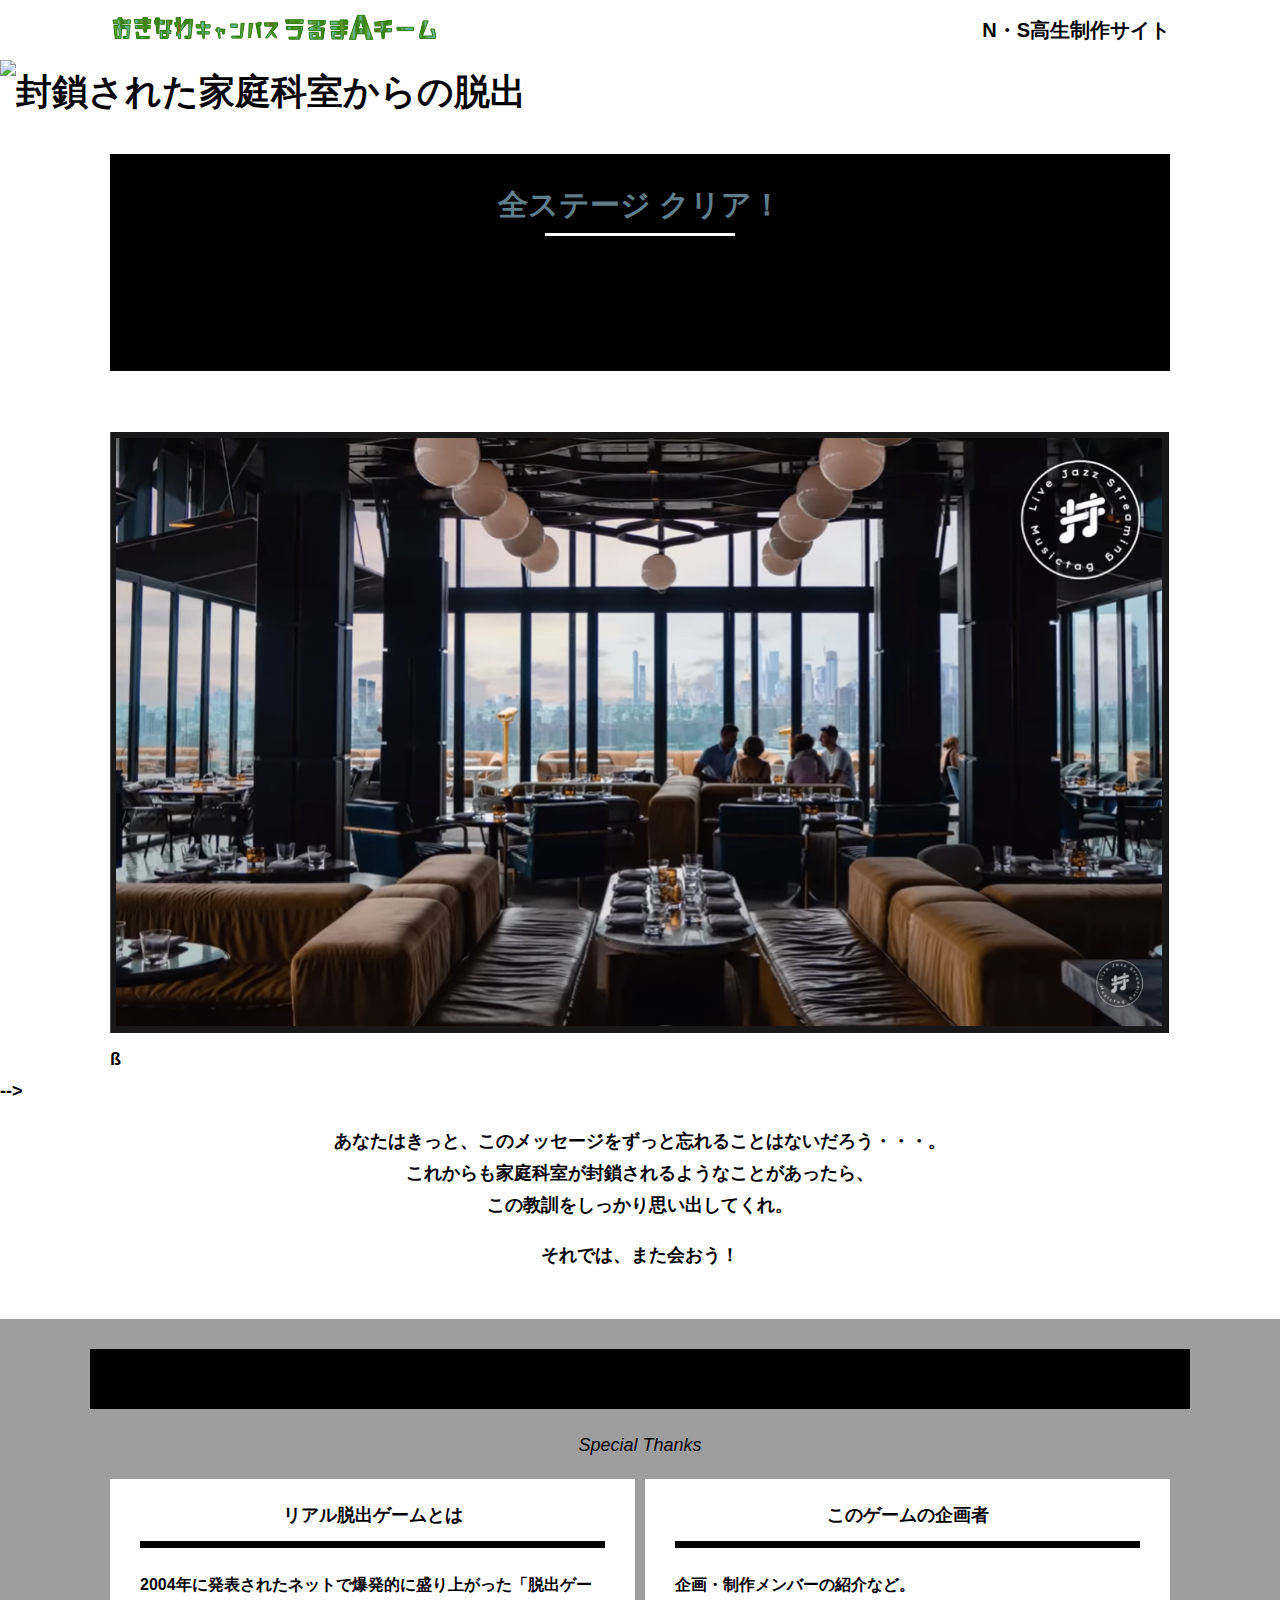
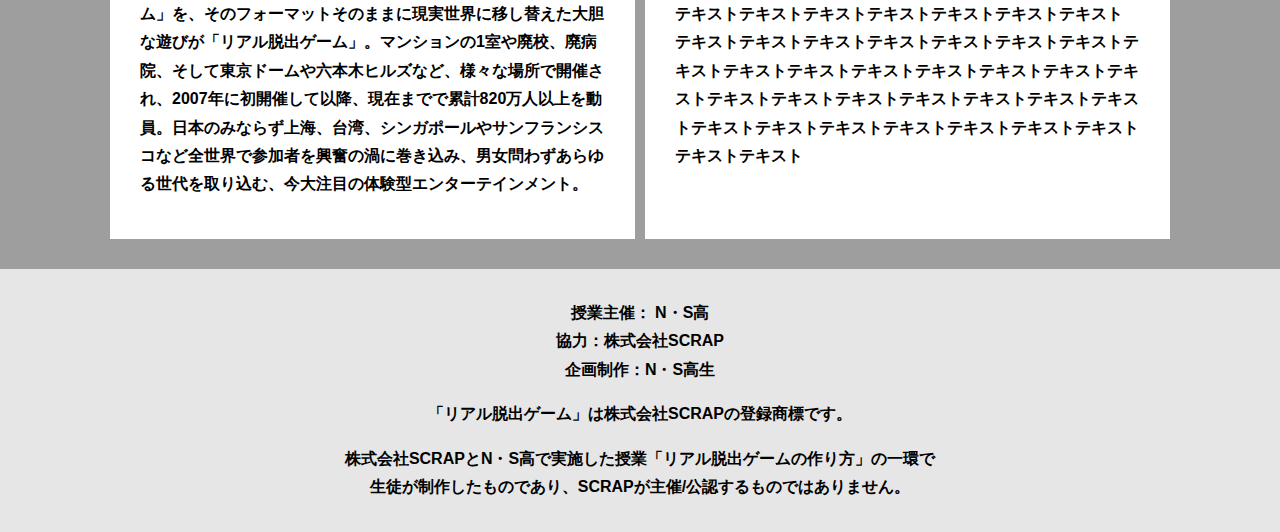
==== final.html @ bbbd915b "Update final.html" ====
<!DOCTYPE html>
<html lang="ja">
<head>
  <meta charset="UTF-8">
  <meta http-equiv="X-UA-Compatible" content="IE=edge">
  <meta name="viewport" content="width=device-width, initial-scale=1.0">
  <title>封鎖された家庭科室からの脱出 │ Project N</title>
  <link rel="stylesheet" href="assets/css/normalize.css">
  <link rel="stylesheet" href="assets/css/style.css">
</head>
<body>
  <header class="header">
    <div class="container">
      <div class="header__logo"><img src="assets/images/logo.svg" alt="チームロゴ"></div>
      <div class="header__name">N・S高生制作サイト</div>
    </div>
  </header>
  <main class="main final-page">
    <!-- タイトルエリア　ここから -->
    <h1 class="main-title"><img src="assets/images/メイン2.gif" alt="封鎖された家庭科室からの脱出"></h1>
    <!-- タイトルエリア　ここまで -->
    <section class="section">
      <div class="container">
        <div class="box bg-color--subcolor">
          <h2 class="section-title--border">全ステージ クリア！</h2>
          <p class="text-center">おめでとう！あなたはついに全ての謎を解き、先生を救うことができた！<br>
            そして先生からあるメッセージが伝えられた・・・</p>
        </div>
      </div>
    </section>
    <section class="section">
      <div class="container">
          <figure class="image__container">
             <img src="assets/images/stage.png" alt="">
          </figure>

<!--  YouTube貼り付け
            <div class="youtube__container">
              <div class="youtube">
                <iframe width="560" height="315" src="https://www.youtube.com/embed/IRyJe-0Uie0?controls=0" title="YouTube video player" frameborder="0" allow="accelerometer; autoplay; clipboard-write; encrypted-media; gyroscope; picture-in-picture" allowfullscreen></iframe>
              </div>
            </div>
Youtube貼り付けここまで-->
          ß
      </div>
         -->
        <p class="text-center">あなたはきっと、このメッセージをずっと忘れることはないだろう・・・。<br>
          これからも家庭科室が封鎖されるようなことがあったら、<br>
          この教訓をしっかり思い出してくれ。</p>
        <p class="text-center">それでは、また会おう！</p>
      </div>
    </section>
    <section class="section bg-color--keycolor">
      <div class="container">
        <h2 class="section-title">遊んでくれてありがとう！</h2>
        <p class="font-eng text-center">Special Thanks</p>
        <div class="row">
          <div class="column">
            <div class="card">
              <h3 class="card__title">リアル脱出ゲームとは</h3>
              <p class="card__content">2004年に発表されたネットで爆発的に盛り上がった「脱出ゲーム」を、そのフォーマットそのままに現実世界に移し替えた大胆な遊びが「リアル脱出ゲーム」。マンションの1室や廃校、廃病院、そして東京ドームや六本木ヒルズなど、様々な場所で開催され、2007年に初開催して以降、現在までで累計820万人以上を動員。日本のみならず上海、台湾、シンガポールやサンフランシスコなど全世界で参加者を興奮の渦に巻き込み、男女問わずあらゆる世代を取り込む、今大注目の体験型エンターテインメント。</p>
            </div>
          </div>
          <div class="column">
            <div class="card">
              <h3 class="card__title">このゲームの企画者</h3>
              <p class="card__content">企画・制作メンバーの紹介など。<br>
                テキストテキストテキストテキストテキストテキストテキスト<br>
                テキストテキストテキストテキストテキストテキストテキストテキストテキストテキストテキストテキストテキストテキストテキストテキストテキストテキストテキストテキストテキストテキストテキストテキストテキストテキストテキストテキストテキストテキストテキスト</p>
            </div>
          </div>
        </div>
      </div>
    </section>
  </main>
  <footer class="footer section bg-color--gray">
    <div class="container">
        <p class="text-center">授業主催： N・S高<br>協力：株式会社SCRAP<br>企画制作：N・S高生</p>
        <p class="text-center">「リアル脱出ゲーム」は株式会社SCRAPの登録商標です。</p>
        <p class="text-center">株式会社SCRAPとN・S高で実施した授業「リアル脱出ゲームの作り方」の一環で<br>生徒が制作したものであり、SCRAPが主催/公認するものではありません。</p>
    </div>
  </footer>
</body>
</html>
---- assets/css/style.css ----
@charset "UTF-8";
/****************************
 * 共通CSSのテンプレートです。
*****************************/
*,
*::before,
*::after {
  -webkit-box-sizing: border-box;
          box-sizing: border-box;
}

html {
  font-size: 18px;
  -webkit-box-sizing: border-box;
          box-sizing: border-box;
}

body {
  overflow-x: hidden;
  font-family: "游ゴシック体", "Yu Gothic", YuGothic, "ヒラギノ角ゴ Pro", "Hiragino Kaku Gothic Pro", "メイリオ", "Meiryo", sans-serif;
  font-size: 18px;
  line-height: 1.77778;
  font-weight: bold;
  text-decoration: none;
  border: none;
  list-style: none;
  color: #000;
  margin: 0;
}

img {
  width: 100%;
}

figure {
  margin: 0;
}

figcaption {
  margin-top: 30px;
  font-size: 14px;
}

@media screen and (max-width: 767px) {
  figcaption {
    font-size: 13px;
  }
}

input[type=text] {
  font-size: 18px;
  border: none;
  padding: 25px 35px;
  display: block;
  margin: 0 auto;
  max-width: 580px;
  width: 100%;
}

::-webkit-input-placeholder {
  color: #999;
}

:-ms-input-placeholder {
  color: #999;
}

::-ms-input-placeholder {
  color: #999;
}

::placeholder {
  color: #999;
}

button {
  cursor: pointer;
  display: block;
  border: none;
  margin: 0 auto;
  background-color: #607D8B;
  color: #fff;
  width: 287px;
  height: 55px;
}

/*******************
* Layout
*******************/
.section {
  padding-top: 30px;
  padding-bottom: 30px;
}

.section--clear {
  /* ステージクリア画面 */
  position: fixed;
  display: none;
  /* 読み込み時に一瞬表示されるのを防ぐ */
  -webkit-box-pack: center;
      -ms-flex-pack: center;
          justify-content: center;
  -webkit-box-align: center;
      -ms-flex-align: center;
          align-items: center;
  top: 0;
  bottom: 0;
  left: 0;
  right: 0;
  z-index: 200;
}

.section--clear.isClear {
  display: -webkit-box;
  display: -ms-flexbox;
  display: flex;
}

.container {
  width: 1100px;
  padding-left: 20px;
  padding-right: 20px;
  margin: 0 auto;
}

@media screen and (max-width: 1100px) {
  .container {
    width: calc(100% - 40px);
  }
}

.row {
  display: -webkit-box;
  display: -ms-flexbox;
  display: flex;
  -ms-flex-line-pack: stretch;
      align-content: stretch;
  gap: 10px;
}

.row + .row {
  margin-top: 20px;
}

.column {
  width: 100%;
}

.card {
  background-color: #fff;
  margin-bottom: 20px;
  height: 100%;
}

.card__title {
  font-size: 18px;
  text-align: center;
  margin: 0;
  padding: 20px 30px;
  position: relative;
  cursor: pointer;
}

.card__content {
  -webkit-transition: all 0.3s;
  transition: all 0.3s;
  font-size: 16px;
  padding: 20px 30px;
  margin: 0;
  position: relative;
}

.card__content::before {
  display: block;
  content: '';
  width: calc(100% - 60px);
  height: 7px;
  background-color: #000000;
  position: absolute;
  top: -10px;
  left: 30px;
}

.hint-page .card {
  height: auto;
}

.hint-page .card__content {
  display: none;
  text-align: center;
}

.hint-page .card__arrow {
  position: absolute;
  top: calc(50% - 12px);
  right: 45px;
  -webkit-transform: rotate(90deg);
          transform: rotate(90deg);
  -webkit-transition: all 0.3s;
  transition: all 0.3s;
  fill: #607D8B;
  width: 12px;
  height: 24px;
}

.hint-page .card.is-open .card__content {
  display: block;
}

.hint-page .card.is-open .card__arrow {
  -webkit-transform: rotate(-90deg);
          transform: rotate(-90deg);
}

.box {
  padding: 35px 30px;
}

.youtube {
  position: relative;
  width: 100%;
  padding-top: 56.25%;
}

.youtube iframe {
  position: absolute;
  top: 0;
  left: 0;
  width: 100%;
  height: 100%;
}

.youtube__container {
  max-width: 800px;
  margin: 0 auto;
}

/*********************
* Color
*********************/
.bg-color--keycolor {
  background-color: #9E9E9E;
}

.bg-color--subcolor {
  background-color: #000000;
}

.bg-color--gray {
  background-color: #e6e6e6;
}

/*********************
* title
**********************/
.main-title {
  margin: 0;
}

.sub-title {
  text-align: center;
  font-size: 18px;
  line-height: 1.66667;
}

.sub-title__bg {
  background-color: #fcee21;
  padding-left: 1rem;
  padding-right: 1rem;
}

.section-title {
  font-size: 24px;
  line-height: 1.75;
  text-align: center;
  padding: 9px 20px;
  background-color: #000000;
  margin: 0 -20px 20px -20px;
}

.section-title__stage {
  display: inline-block;
  margin-right: 2rem;
}

.section-title--keycolorlight {
  background-color: #9E9E9E;
}

.section-title--keycolorlight .section-title__stage {
  color: #fff;
}

.section-title--keycolor {
  background-color: #9E9E9E;
}

.section-title--story {
  width: 330px;
  margin: 0 auto 20px;
}

.section-title--border {
  position: relative;
  font-size: 30px;
  text-align: center;
  line-height: 1.06667;
  margin: 0;
  padding-bottom: 15px;
  color: #607D8B;
}

.section-title--border::after {
  position: absolute;
  bottom: 0;
  left: calc(50% - 95px);
  display: block;
  content: '';
  background-color: #fff;
  height: 2.6px;
  width: 190px;
}

/******************
* text
******************/
.font-eng {
  font-style: italic;
  font-weight: normal;
}

/*************************
* Button
*************************/
.btn {
  display: block;
  text-decoration: none;
  cursor: pointer;
  background-color: #607D8B;
  color: #fff;
  font-size: 24px;
  line-height: 1.54167;
  text-align: center;
  padding: 11.5px;
  width: calc(100% - 40px);
  max-width: 700px;
  margin: 10px auto;
  position: relative;
}

.btn:hover {
  opacity: 0.7;
}

.btn__arrow {
  position: absolute;
  top: calc(50% - 12px);
  right: 15px;
  fill: #fff;
  width: 12px;
  height: 24px;
}

/****************
* header
*****************/
.header {
  background-color: #fff;
  height: 60px;
}

.header .container {
  display: -webkit-box;
  display: -ms-flexbox;
  display: flex;
  -webkit-box-pack: justify;
      -ms-flex-pack: justify;
          justify-content: space-between;
  -webkit-box-align: center;
      -ms-flex-align: center;
          align-items: center;
  height: 100%;
}

.header__logo {
  width: 330px;
  height: 42px;
}

.header__name {
  font-size: 20px;
  line-height: 1.1;
}

.footer {
  font-size: 16px;
}

.footer p:first-child {
  margin-top: 0;
}

.footer p:last-child {
  margin-bottom: 0;
}

/********************
* main
********************/
.story__note {
  margin: 0;
}

.story__note__outer {
  width: 860px;
  display: -webkit-box;
  display: -ms-flexbox;
  display: flex;
  padding: 20px;
  margin: 20px auto;
  -webkit-box-pack: center;
      -ms-flex-pack: center;
          justify-content: center;
}

@media screen and (max-width: 940px) {
  .story__note__outer {
    width: 100%;
  }
}

.stage-column__container + .stage-column__container {
  border-top: 2px solid #fff;
}

.answer {
  font-size: 18px;
  margin-bottom: 20px;
  line-height: 80px;
  word-spacing: 20px;
}

.err-message {
  color: #c1272d;
  font-size: 18px;
  text-align: center;
}

.link-hint {
  text-align: center;
  display: block;
  margin-top: 20px;
}

.clear-message {
  background-color: #000000;
  padding: 30px 30px 60px;
  position: relative;
}

.clear-message__title {
  position: relative;
  display: block;
  text-align: center;
  color: #607D8B;
  font-size: 30px;
  padding-bottom: 10px;
  margin-bottom: 35px;
}

.clear-message__title::after {
  content: '';
  position: absolute;
  display: block;
  width: 183px;
  height: 2px;
  background-color: #fff;
  bottom: 0;
  left: calc(50% - (183px/2));
}

.clear-message__content {
  text-align: center;
}

.clear-message__btn {
  position: absolute;
  bottom: -30px;
  left: calc(50% - 144px);
  width: 288px;
  margin: 0;
}

/********************
* Utility
********************/
.text-center {
  text-align: center;
}

.text-left {
  text-align: left;
}

.text-right {
  text-align: right;
}

.hidden {
  display: none;
}
/*# sourceMappingURL=style.css.map */
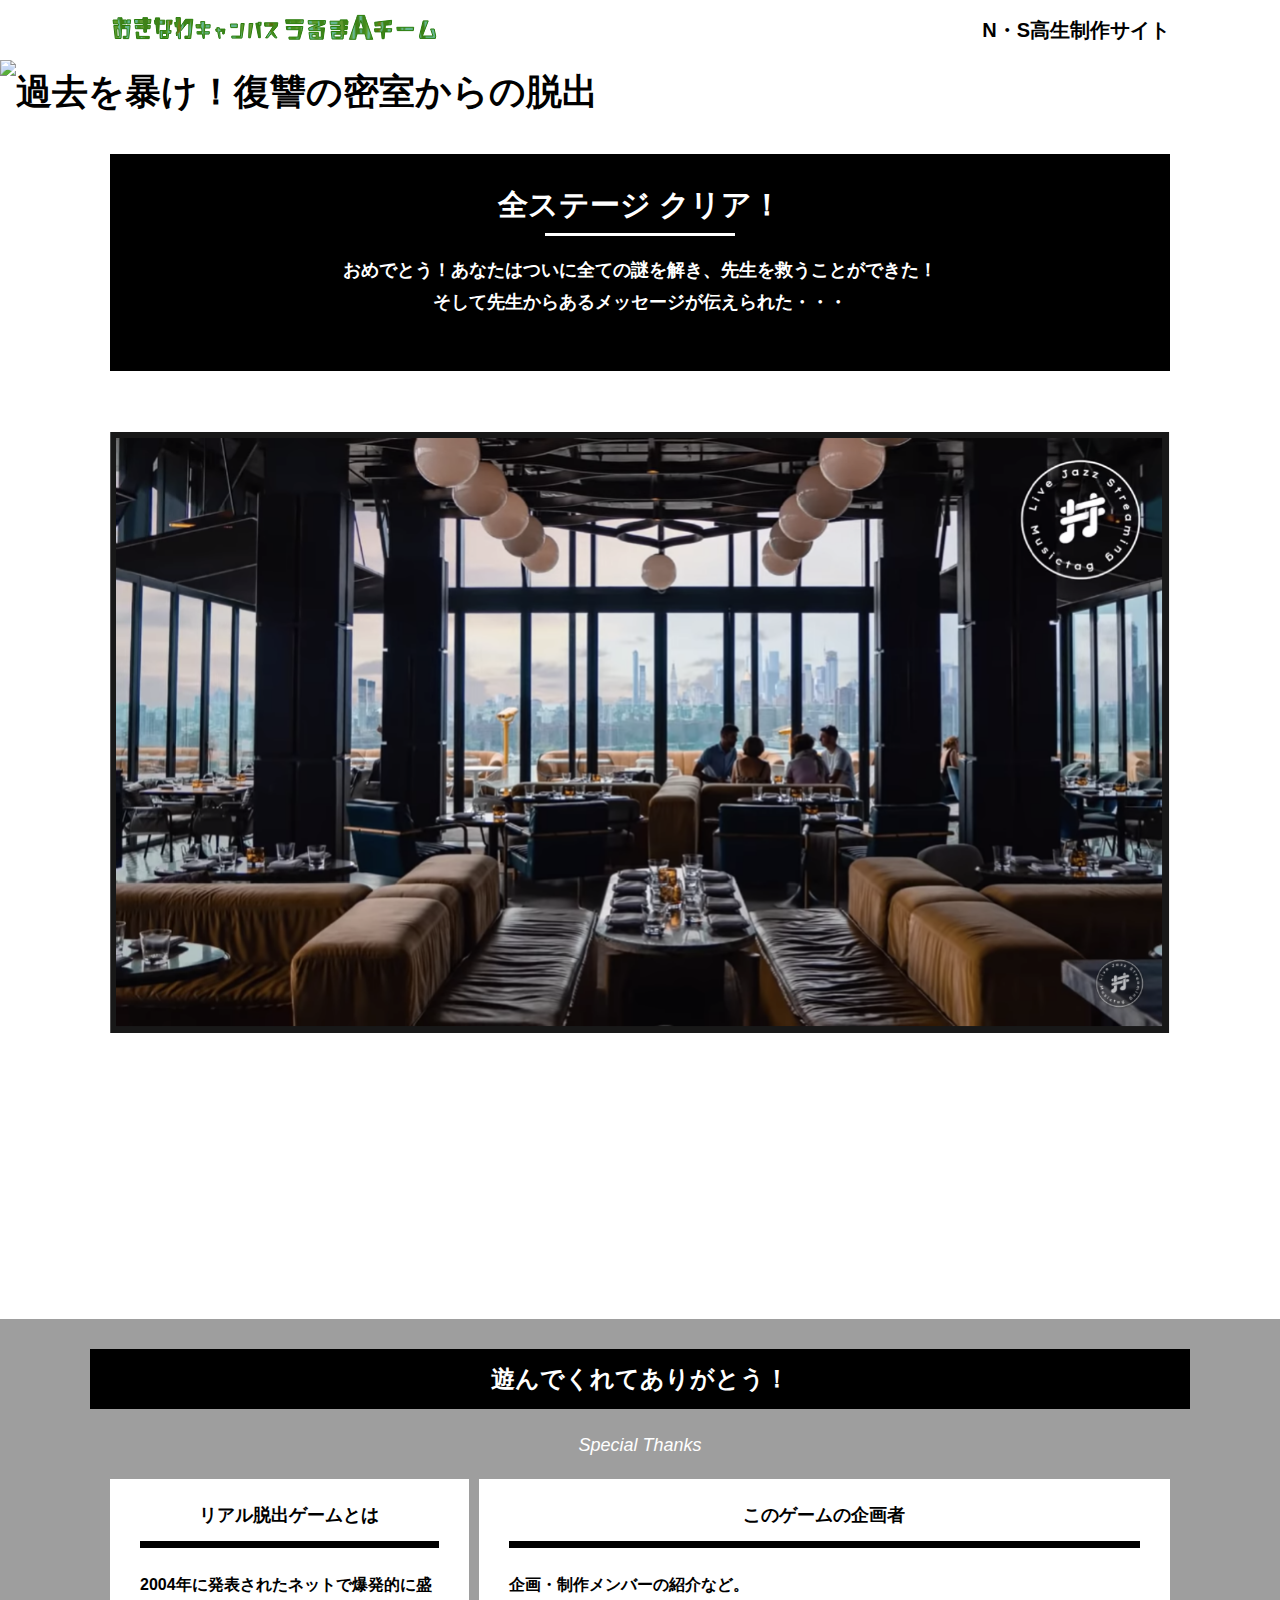
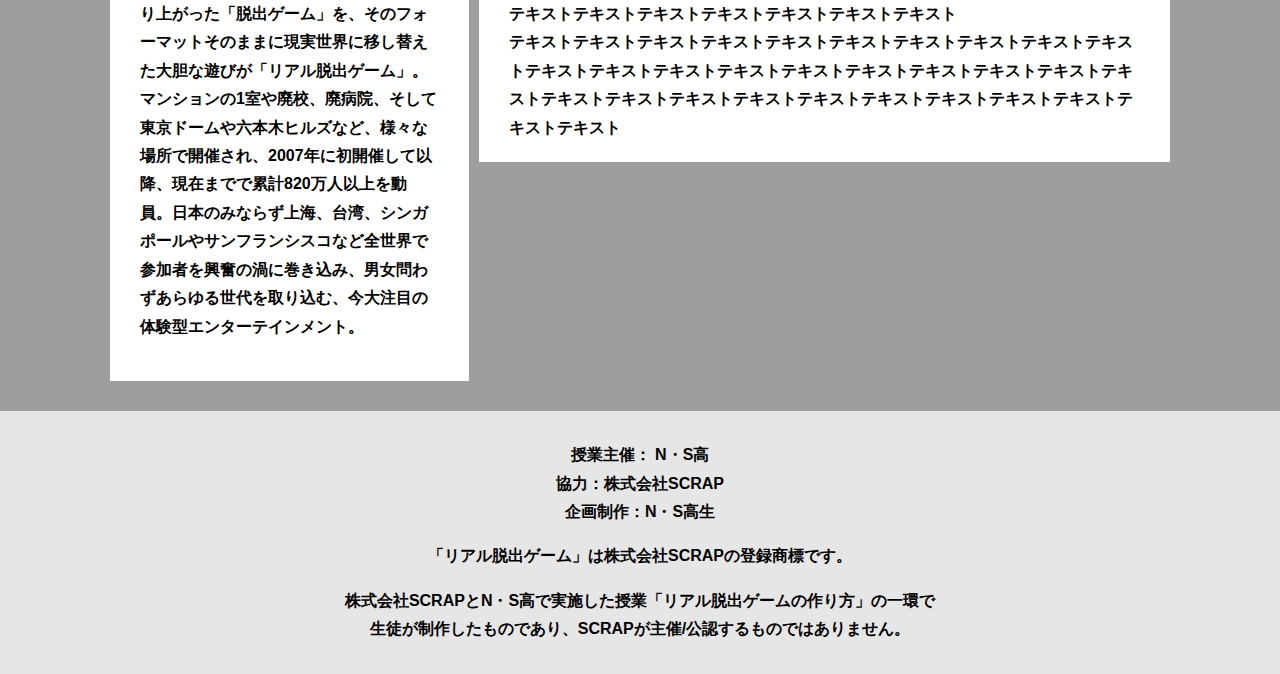
==== commit 7a03db25: "Update final.html" ====
--- a/final.html
+++ b/final.html
@@ -4,7 +4,7 @@
   <meta charset="UTF-8">
   <meta http-equiv="X-UA-Compatible" content="IE=edge">
   <meta name="viewport" content="width=device-width, initial-scale=1.0">
-  <title>封鎖された家庭科室からの脱出 │ Project N</title>
+  <title>過去を暴け！復讐の密室からの脱出 │ Project N</title>
   <link rel="stylesheet" href="assets/css/normalize.css">
   <link rel="stylesheet" href="assets/css/style.css">
 </head>
@@ -17,12 +17,12 @@
   </header>
   <main class="main final-page">
     <!-- タイトルエリア　ここから -->
-    <h1 class="main-title"><img src="assets/images/メイン2.gif" alt="封鎖された家庭科室からの脱出"></h1>
+    <h1 class="main-title"><img src="assets/images/メイン2.gif" alt="過去を暴け！復讐の密室からの脱出"></h1>
     <!-- タイトルエリア　ここまで -->
     <section class="section">
       <div class="container">
         <div class="box bg-color--subcolor">
-          <h2 class="section-title--border">全ステージ クリア！</h2>
+          <h2 class="section-title--border"><font color="white">全ステージ クリア！</h2>
           <p class="text-center">おめでとう！あなたはついに全ての謎を解き、先生を救うことができた！<br>
             そして先生からあるメッセージが伝えられた・・・</p>
         </div>
@@ -53,11 +53,11 @@
     <section class="section bg-color--keycolor">
       <div class="container">
         <h2 class="section-title">遊んでくれてありがとう！</h2>
-        <p class="font-eng text-center">Special Thanks</p>
+        <p class="font-eng text-center"><font color="white">Special Thanks</p>
         <div class="row">
           <div class="column">
             <div class="card">
-              <h3 class="card__title">リアル脱出ゲームとは</h3>
+              <h3 class="card__title"><font color="black">リアル脱出ゲームとは</h3>
               <p class="card__content">2004年に発表されたネットで爆発的に盛り上がった「脱出ゲーム」を、そのフォーマットそのままに現実世界に移し替えた大胆な遊びが「リアル脱出ゲーム」。マンションの1室や廃校、廃病院、そして東京ドームや六本木ヒルズなど、様々な場所で開催され、2007年に初開催して以降、現在までで累計820万人以上を動員。日本のみならず上海、台湾、シンガポールやサンフランシスコなど全世界で参加者を興奮の渦に巻き込み、男女問わずあらゆる世代を取り込む、今大注目の体験型エンターテインメント。</p>
             </div>
           </div>
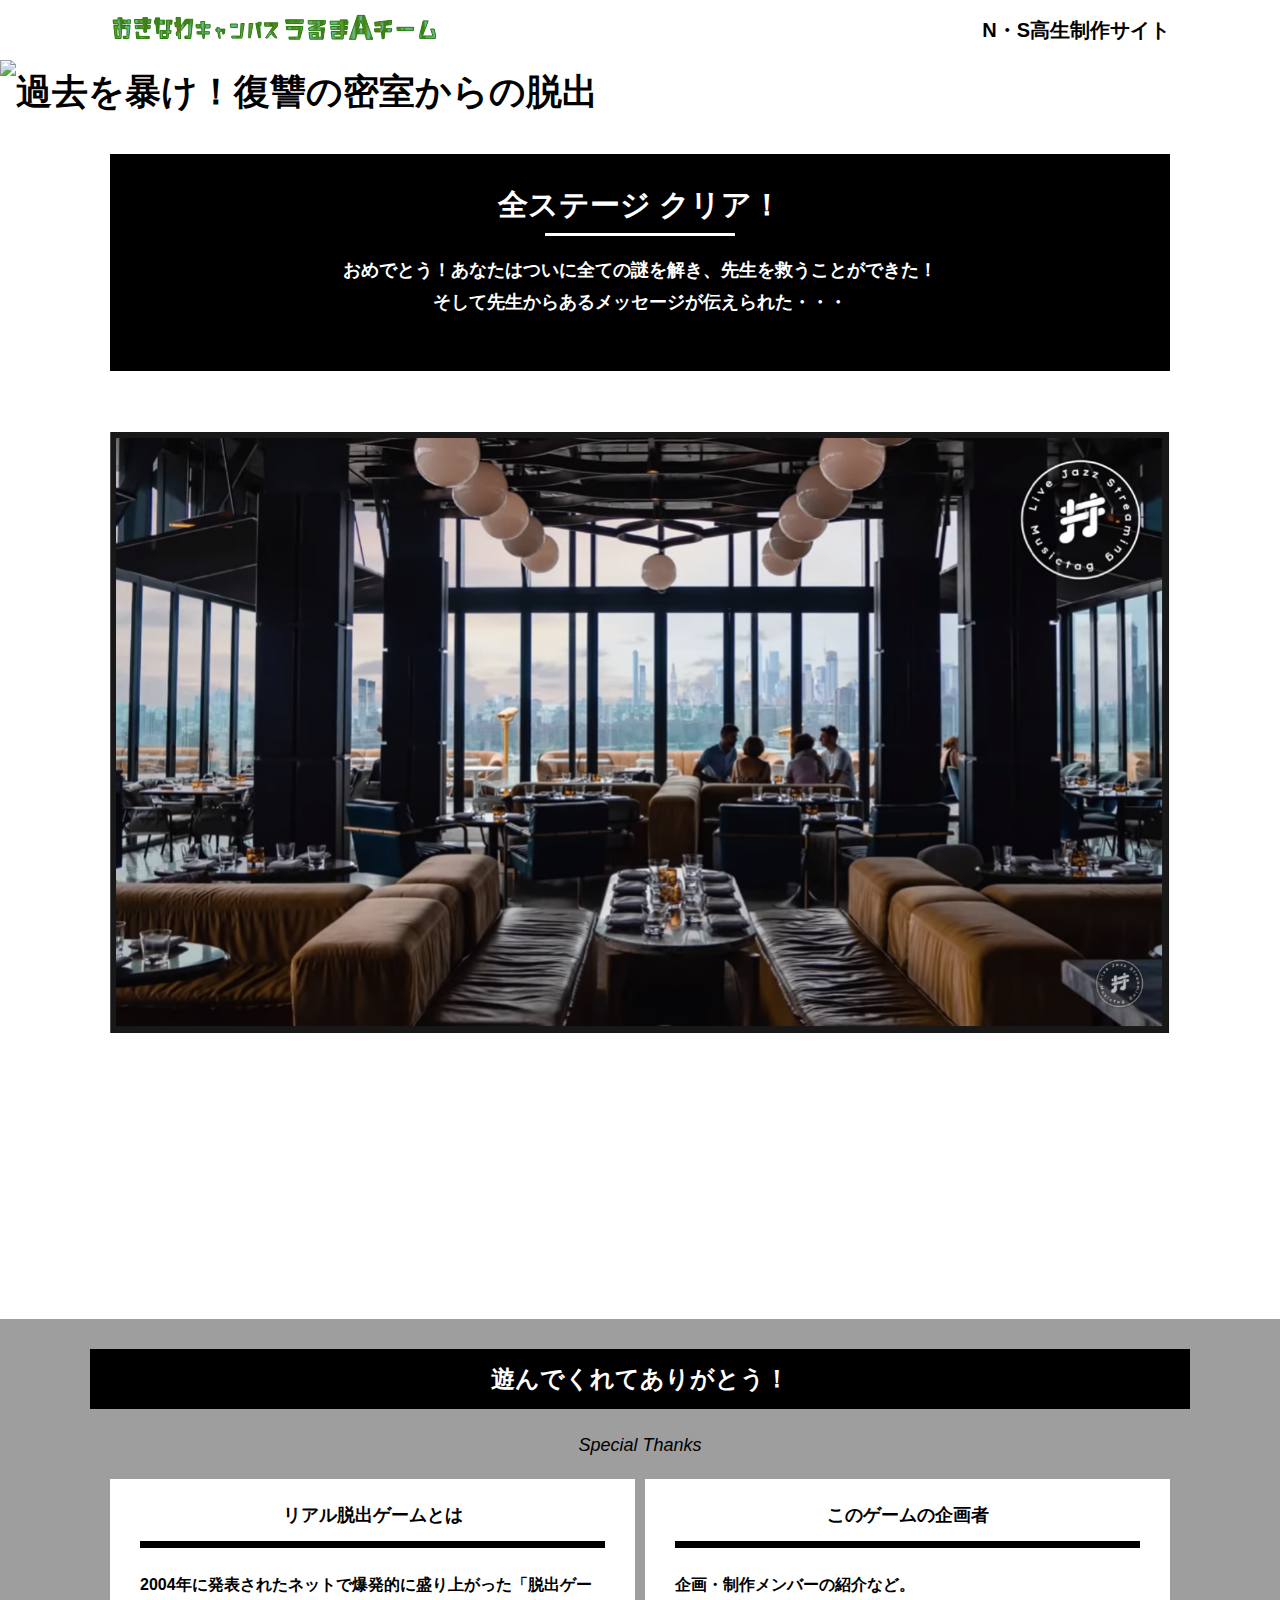
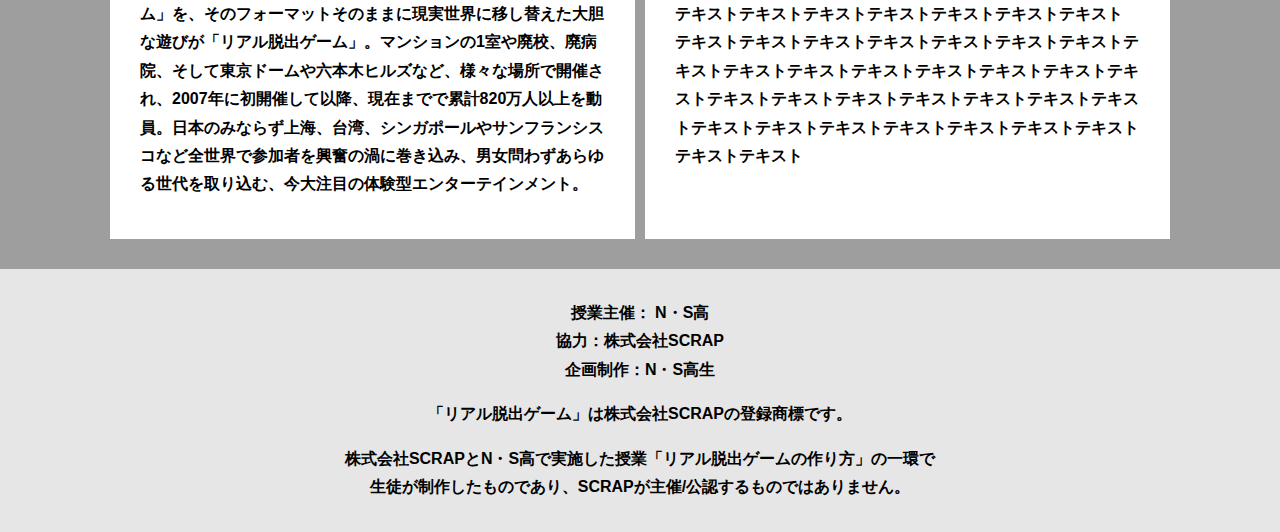
==== commit a2af209a: "Update final.html" ====
--- a/final.html
+++ b/final.html
@@ -52,12 +52,12 @@
     </section>
     <section class="section bg-color--keycolor">
       <div class="container">
-        <h2 class="section-title">遊んでくれてありがとう！</h2>
-        <p class="font-eng text-center"><font color="white">Special Thanks</p>
+        <h2 class="section-title"><font color="white">遊んでくれてありがとう！</h2>
+        <p class="font-eng text-center"><font color="white"><font color="black">Special Thanks</p>
         <div class="row">
           <div class="column">
             <div class="card">
-              <h3 class="card__title"><font color="black">リアル脱出ゲームとは</h3>
+              <h3 class="card__title">リアル脱出ゲームとは</h3>
               <p class="card__content">2004年に発表されたネットで爆発的に盛り上がった「脱出ゲーム」を、そのフォーマットそのままに現実世界に移し替えた大胆な遊びが「リアル脱出ゲーム」。マンションの1室や廃校、廃病院、そして東京ドームや六本木ヒルズなど、様々な場所で開催され、2007年に初開催して以降、現在までで累計820万人以上を動員。日本のみならず上海、台湾、シンガポールやサンフランシスコなど全世界で参加者を興奮の渦に巻き込み、男女問わずあらゆる世代を取り込む、今大注目の体験型エンターテインメント。</p>
             </div>
           </div>
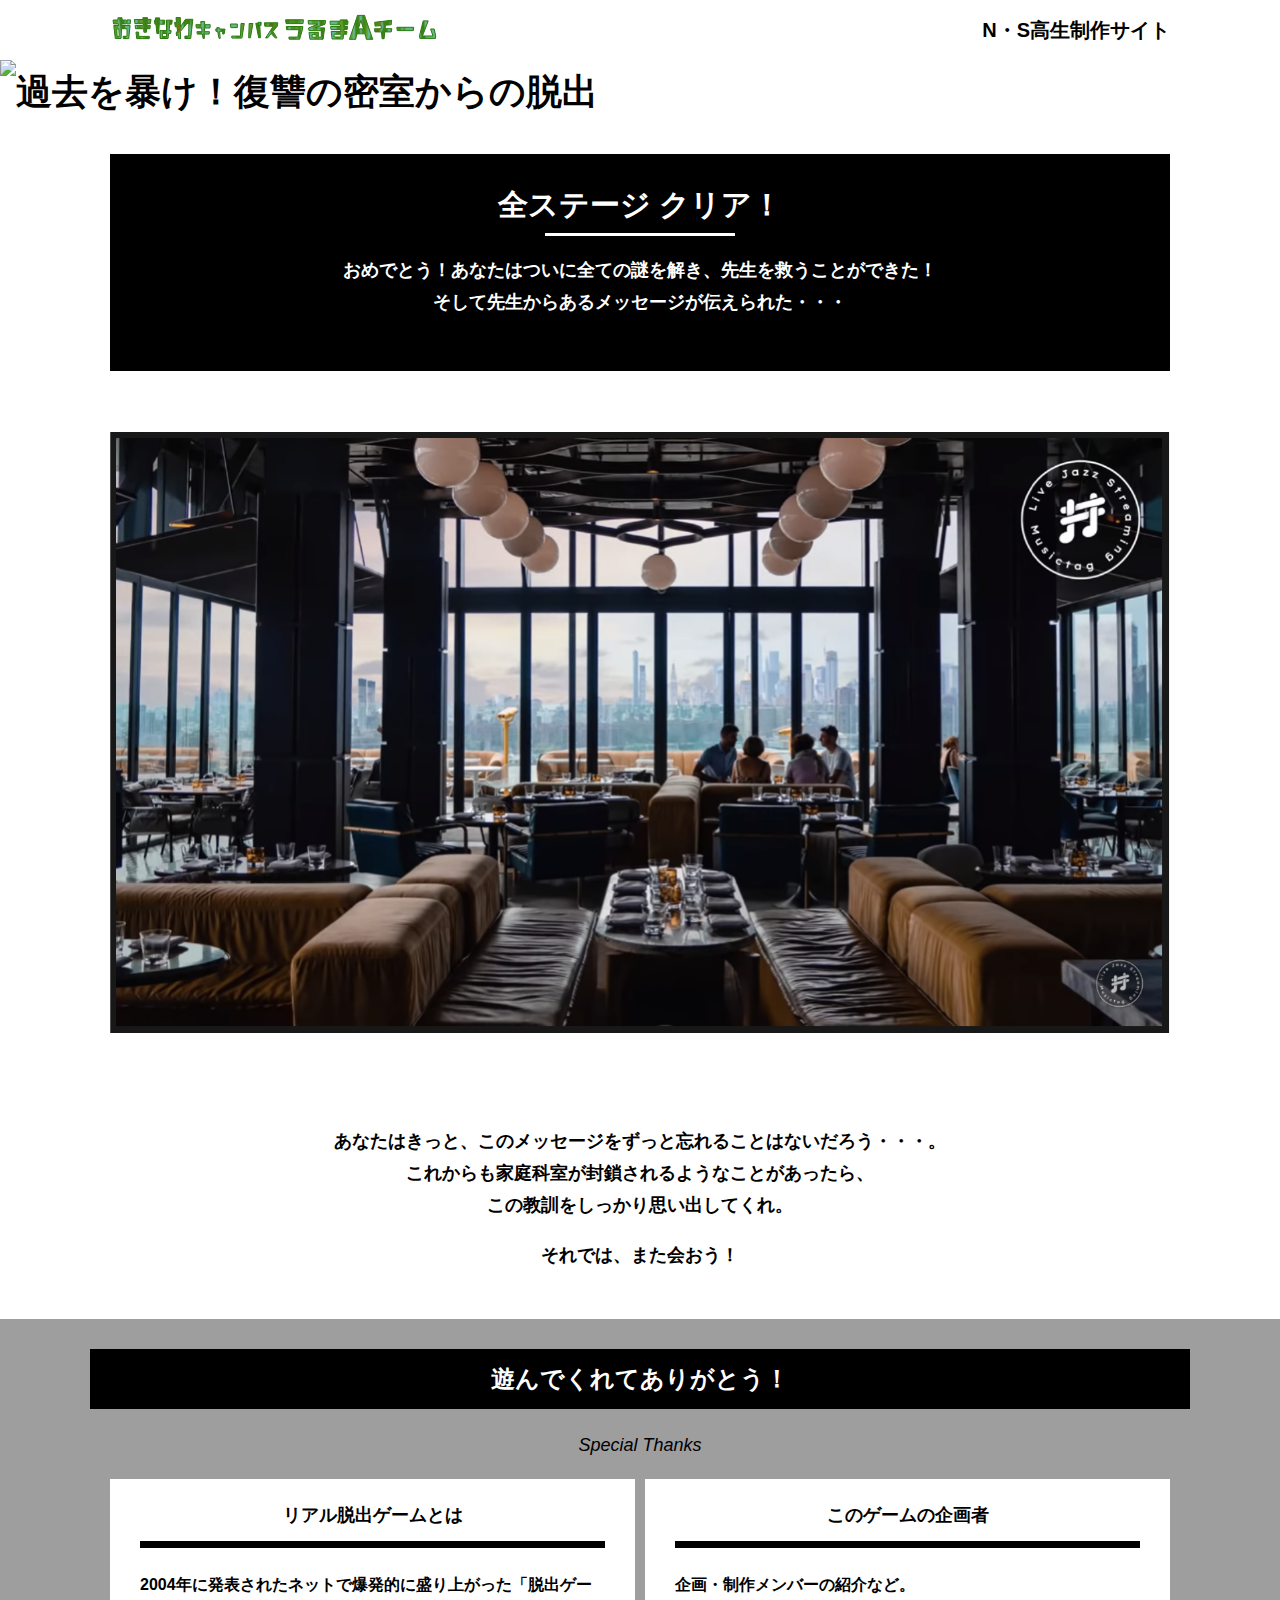
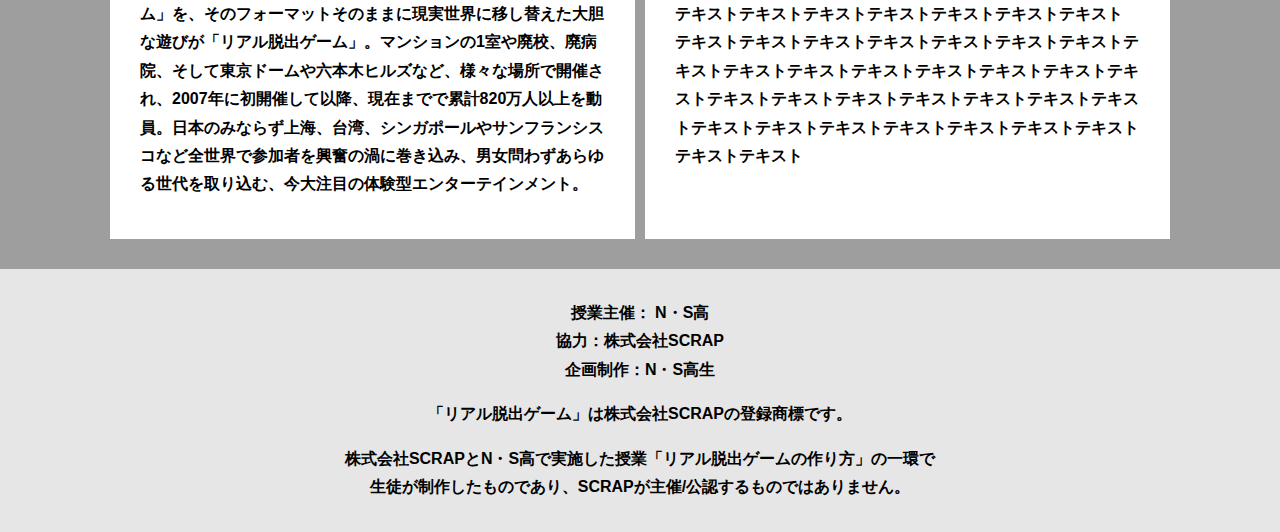
==== commit 2ed16957: "Update final.html" ====
--- a/final.html
+++ b/final.html
@@ -44,7 +44,7 @@
           ß
       </div>
          -->
-        <p class="text-center">あなたはきっと、このメッセージをずっと忘れることはないだろう・・・。<br>
+        <p class="text-center"><font color="black">あなたはきっと、このメッセージをずっと忘れることはないだろう・・・。<br>
           これからも家庭科室が封鎖されるようなことがあったら、<br>
           この教訓をしっかり思い出してくれ。</p>
         <p class="text-center">それでは、また会おう！</p>
@@ -53,7 +53,7 @@
     <section class="section bg-color--keycolor">
       <div class="container">
         <h2 class="section-title"><font color="white">遊んでくれてありがとう！</h2>
-        <p class="font-eng text-center"><font color="white"><font color="black">Special Thanks</p>
+        <p class="font-eng text-center"><font color="black">Special Thanks</p>
         <div class="row">
           <div class="column">
             <div class="card">
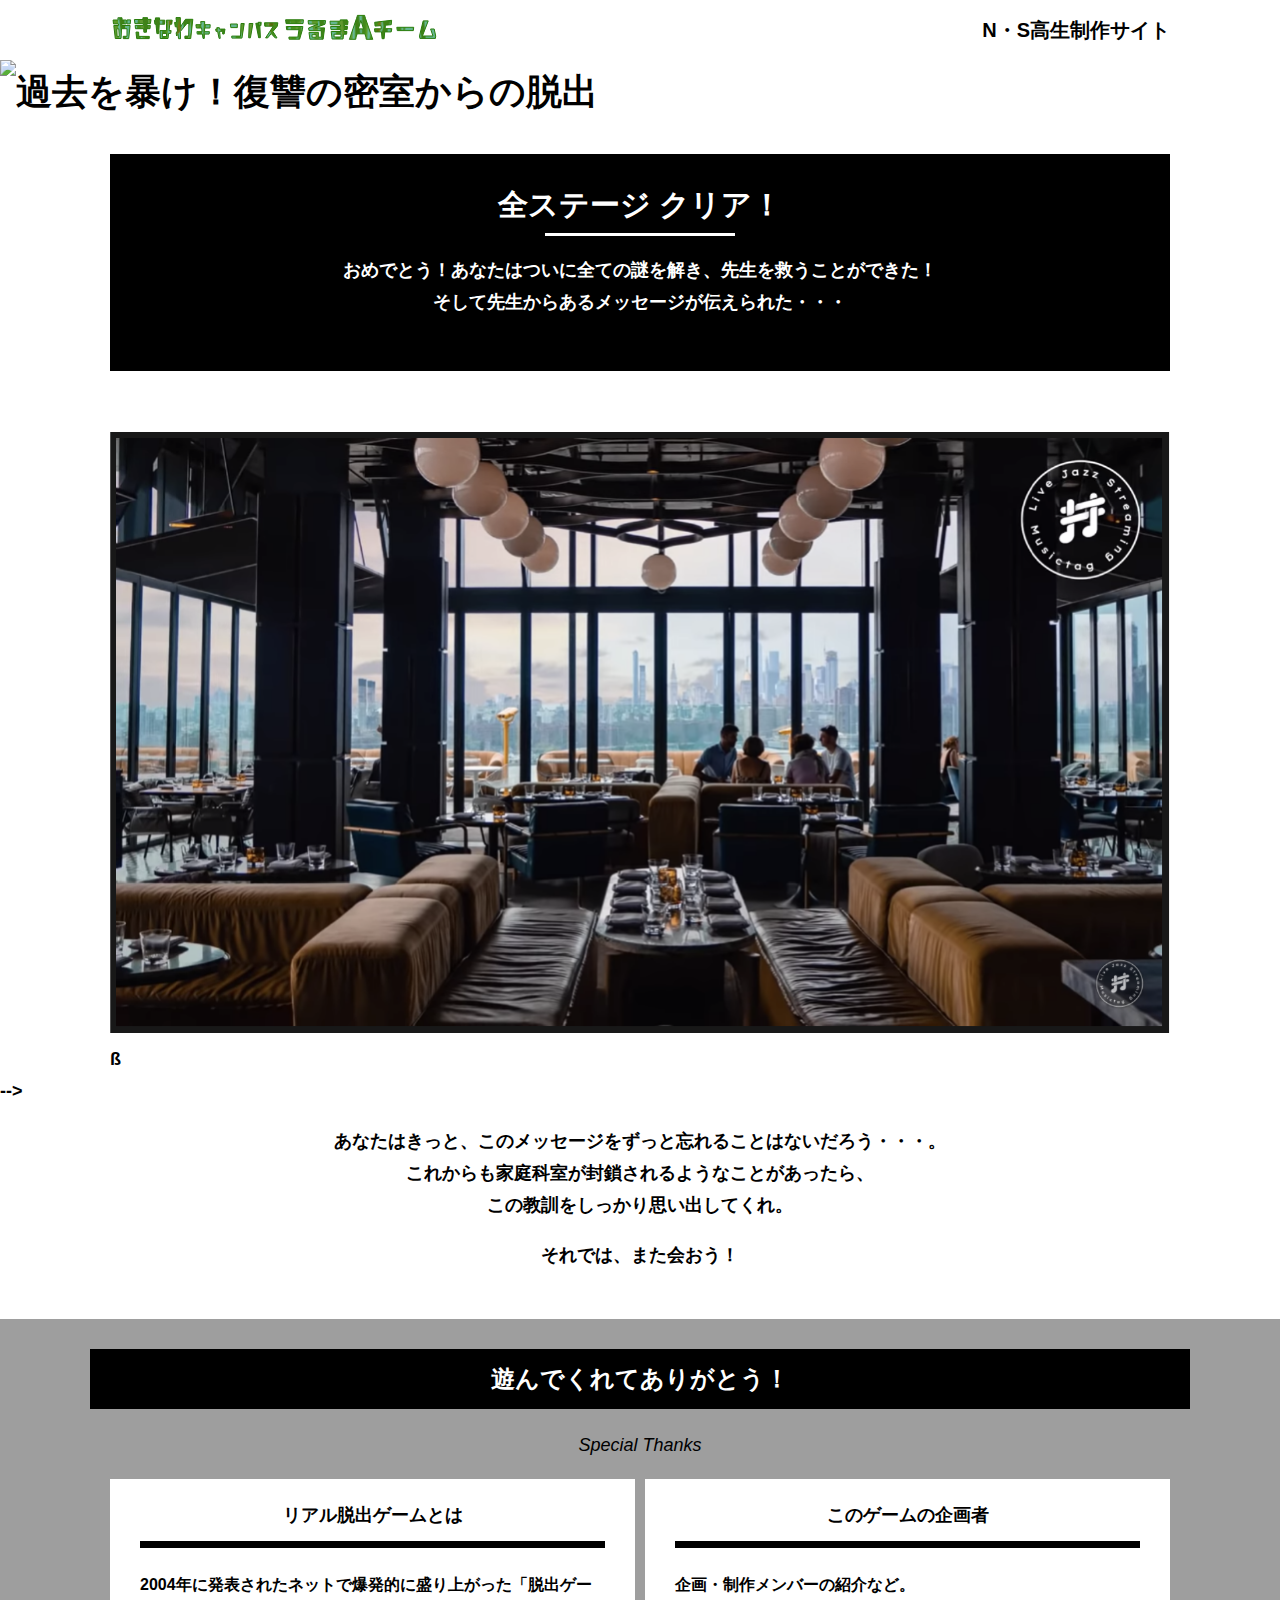
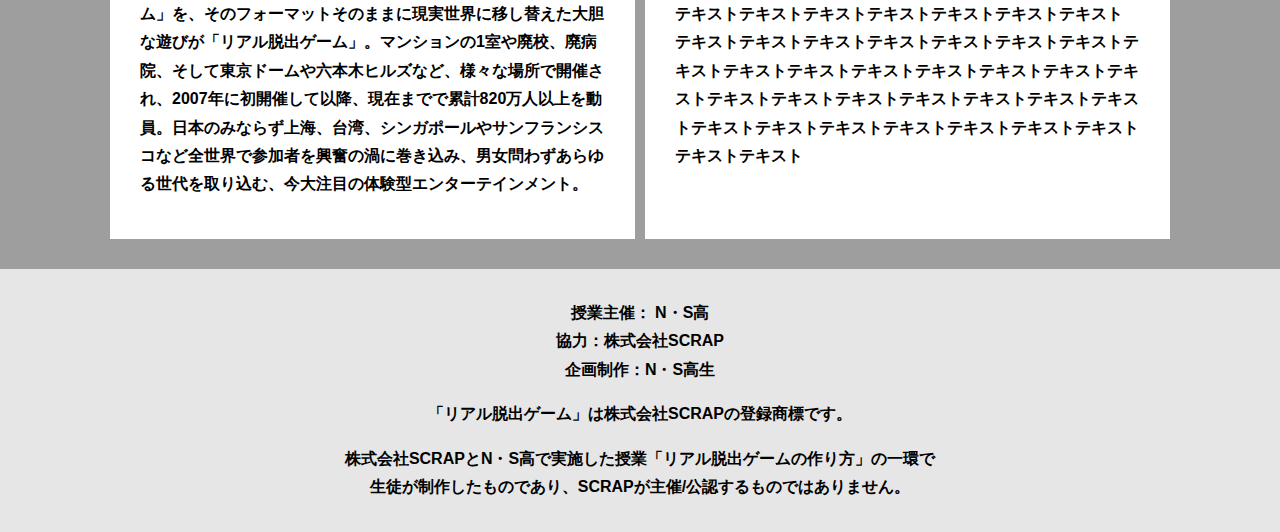
==== commit 34eaa6e2: "Update final.html" ====
--- a/final.html
+++ b/final.html
@@ -41,7 +41,7 @@
               </div>
             </div>
 Youtube貼り付けここまで-->
-          ß
+          <font color="black">ß
       </div>
          -->
         <p class="text-center"><font color="black">あなたはきっと、このメッセージをずっと忘れることはないだろう・・・。<br>
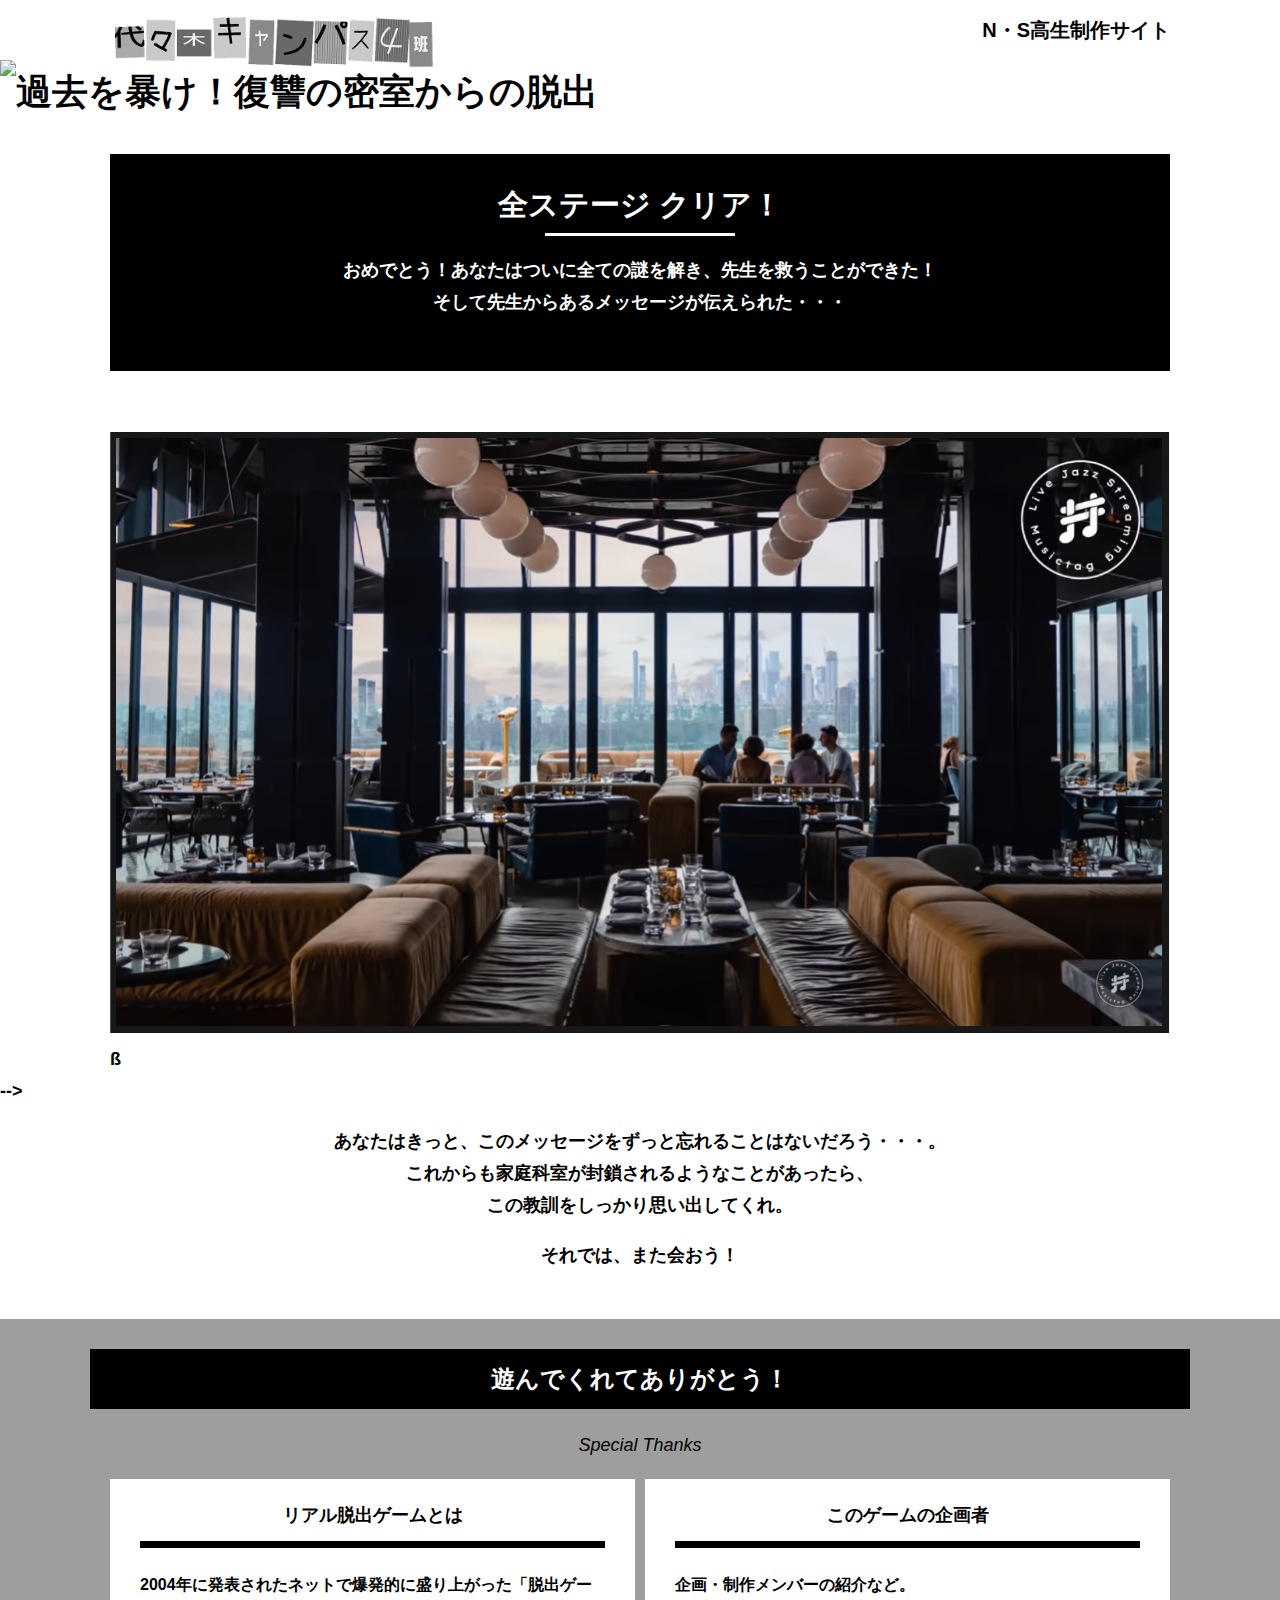
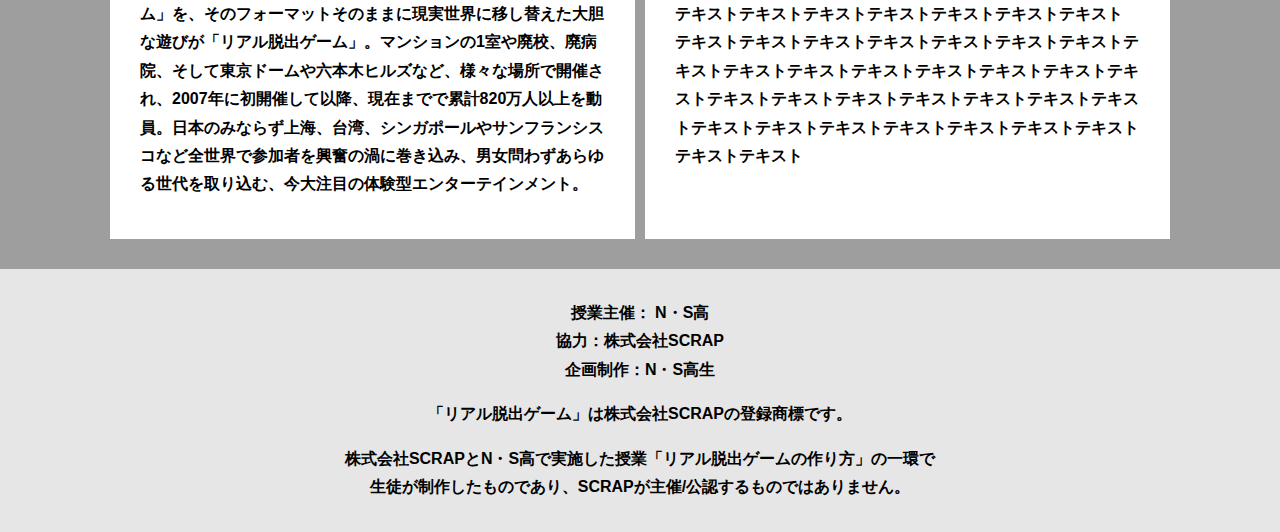
==== commit a1d6cfbe: "Update final.html" ====
--- a/final.html
+++ b/final.html
@@ -11,7 +11,7 @@
 <body>
   <header class="header">
     <div class="container">
-      <div class="header__logo"><img src="assets/images/logo.svg" alt="チームロゴ"></div>
+      <div class="header__logo"><img src="assets/images/４班ロゴ.png" alt="チームロゴ"></div>
       <div class="header__name">N・S高生制作サイト</div>
     </div>
   </header>
--- a/assets/css/style.css
+++ b/assets/css/style.css
@@ -441,7 +441,7 @@
 }
 
 .err-message {
-  color: #c1272d;
+  color: #673AB7;
   font-size: 18px;
   text-align: center;
 }
